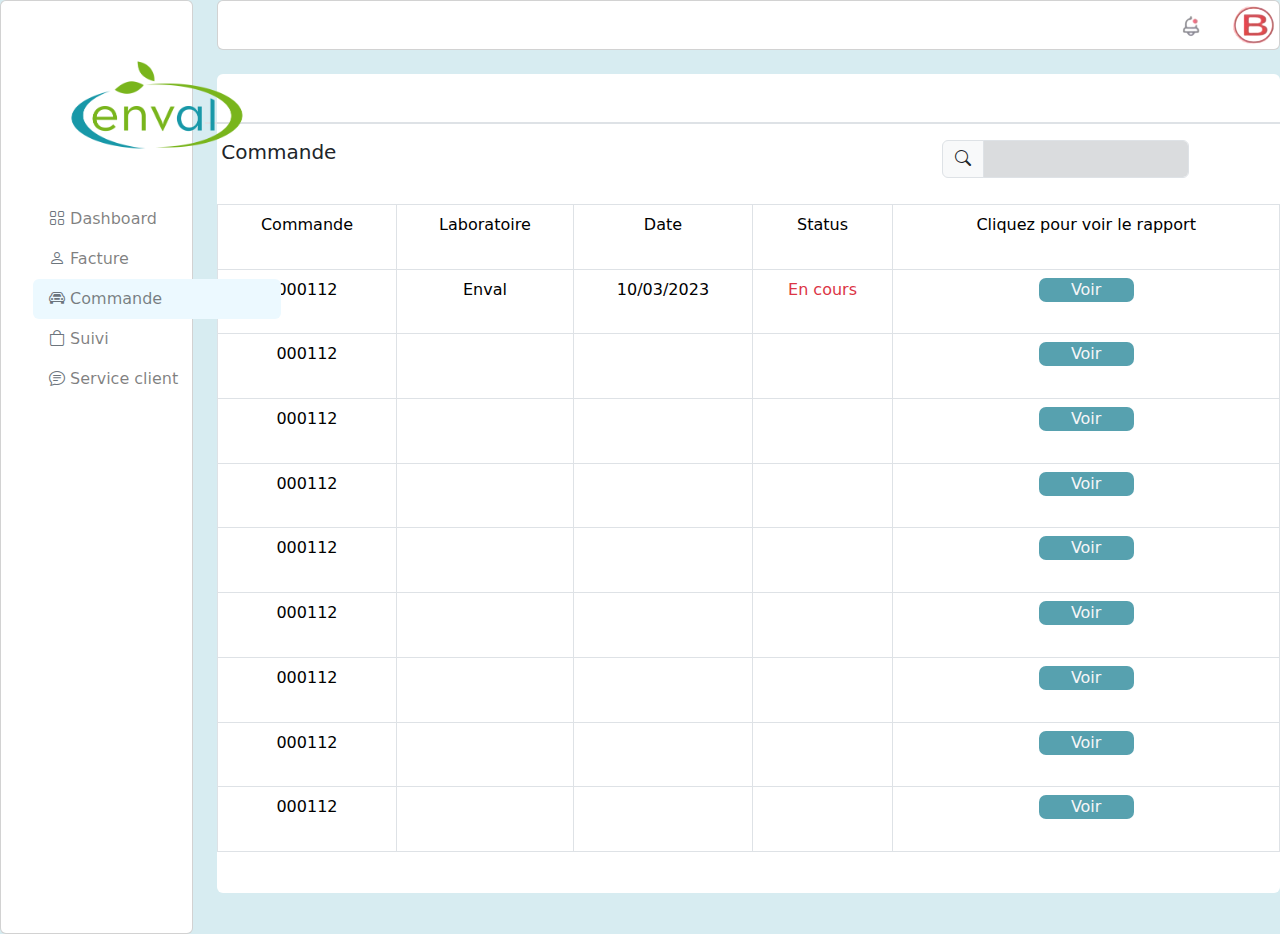
==== commande.html @ 9499e634 "premier depot" ====
<!DOCTYPE html>
<html lang="en">
<head>
    <meta charset="UTF-8">
    <meta name="viewport" content="width=device-width, initial-scale=1.0">
    <title>Document</title>
    <link rel="stylesheet" href="facture.css">
    <link href="https://cdn.jsdelivr.net/npm/bootstrap@5.3.3/dist/css/bootstrap.min.css" rel="stylesheet" integrity="sha384-QWTKZyjpPEjISv5WaRU9OFeRpok6YctnYmDr5pNlyT2bRjXh0JMhjY6hW+ALEwIH" crossorigin="anonymous">
    <link rel="stylesheet" href="https://cdn.jsdelivr.net/npm/bootstrap-icons@1.11.3/font/bootstrap-icons.min.css">
    <link rel="stylesheet" href="https://cdn.jsdelivr.net/npm/bootstrap-icons@1.11.3/font/bootstrap-icons.min.css">

</head>
<body>
    <div class="d-flex flex-wrap gap-2">

    </div>
    
    <div class="row">
      <div class="col-sm-2 mb-3 mb-sm-0">
        <div class="card">
          <div class="card-body">
            <div class=" flex-column p-3 text-white" style="width: 280px; height: 100vh; overflow-y: hidden;">
              <!-- img Enval -->
              <img class="w-100" src="/enval_transparent.png 13-56-55-423.png" alt="">
            <ul class="nav nav-pills flex-column mb-auto">
              <li>
                <a href="#" class="nav-link text-black-50">
                  <!-- icon -->
                  <i class="bi bi-grid text-secondary"></i>
                  Dashboard
                </a>
              </li>
              <li>
                <a href="facture.html" class="nav-link text-black-50">
                  <!-- icon -->
                  <i class="bi bi-person text-secondary" ></i>
                  Facture
                </a>
              </li>
              <li>
                <a href="" class="nav-link text-black-50 dashboard" aria-current="page">
                  <!-- icon -->
                  <i class="bi bi-car-front text-secondary"></i>
                  Commande
                </a>
              </li>
              <li>
                <a href="suivi.html" class="nav-link text-black-50">
                  <!-- icon -->
                  <i class="bi bi-bag text-secondary"></i>
                  Suivi
                </a>
              </li>
              <li>
                <a href="#" class="nav-link text-black-50">
                  <!-- icon -->
                  <i class="bi bi-chat-text text-secondary"></i>
                  Service client
                </a>
              </li>
            </ul>
       
          </div>
      
          </div>
        </div>
    
      </div>
    
      <div class="col-sm-10">
        
    
        <div class="card">
    
          <div class="card-body p-4">
            <div class="imgNavbar position-absolute top-0 end-0">
              <img src="logo.png" alt="">
            </div>
          </div>
        </div><br>
    
        <div class="bg-white rounded" style="height:91vh ;"><br><br>
          <div class="row border-top border-2">
          <div class="text-dark p-3 col-sm-8">
            <h5>Commande</h5>
          </div>
          <div class="col-sm-3 mt-3">
          <div class="input-group">
            <div class="input-group-text">
              <i class="bi bi-search text-dark"></i>
            </div>
            <input type="text" class="form-control shadow-none bg-secondary bg-opacity-25 text-dark ">
          </div>
        </div> 
    
    
        </div>
            <table class="table table-bordered" style="height: 72vh;">
              <tr>
                <td class="text-center">Commande</td>
                <td class="text-center">Laboratoire</td>
                <td class="text-center">Date</td>
                <td class="text-center">Status</td>
                <td class="text-center">Cliquez pour voir le rapport</td>
              </tr>
              <tr>
                <td class="text-center">000112</td>
                <td class="text-center">Enval</td>
                <td class="text-center">10/03/2023</td>
                <td class="text-center text-danger">En cours</td>
                <td class="text-center"><button class="tau"><a>Voir</a></button></td>
              </tr>
              <tr>
                <td class="text-center">000112</td>
                <td></td>
                <td></td>
                <td></td>
                <td class="text-center"><button class="tau"><a>Voir</a></button></td>
              </tr>
              <tr>
                <td class="text-center">000112</td>
                <td></td>
                <td></td>
                <td></td>
                <td class="text-center"><button class="tau"><a>Voir</a></button></td></td>
              </tr>
              <tr>
                <td class="text-center">000112</td>
                <td></td>
                <td></td>
                <td></td>
                <td class="text-center"><button class="tau"><a>Voir</a></button></td></td></td>
              </tr>
              <tr>
                <td class="text-center">000112</td>
                <td></td>
                <td></td>
                <td></td>
                <td class="text-center"><button class="tau"><a>Voir</a></button></td></td></td></td>
              </tr>
              <tr>
                <td class="text-center">000112</td>
                <td></td>
                <td></td>
                <td></td>
                <td class="text-center"><button class="tau"><a>Voir</a></button></td></td></td></td></td>
              </tr>
              <tr>
                <td class="text-center">000112</td>
                <td></td>
                <td></td>
                <td></td>
                <td class="text-center"><button class="tau"><a>Voir</a></button></td></td></td></td></td></td>
              </tr>
              <tr>
                <td class="text-center">000112</td>
                <td></td>
                <td></td>
                <td></td>
                <td class="text-center"><button class="tau"><a>Voir</a></button></td></td></td></td></td></td></td>
              </tr>
              <tr>
                <td class="text-center">000112</td>
                <td></td>
                <td></td>
                <td></td>
                <td class="text-center"><button class="tau"><a>Voir</a></button></td></td></td></td></td></td></td></td>
              </tr>
    
          </table>
    
    
        </div>
    
      </div>
    
    
      </div>
    
            
    
    
</body>
</html>
---- facture.css ----
*{
    padding: 0px;
    margin: 0px;
    color: #F6F6F8;

}
body {
    background-color: #D7ECF1 !important;
    overflow-x: hidden;
}

.positionnavbar{
    width: 100% !important;
}

.table{
    margin-top: 1em;
}

.imgNavbar img{
    width: 100px;

}
.tau{
    background-color:#57A1AF;
    border-radius: 7px;
    width: 95px;
    border: none;
}
.dashboard{
    background-color: #ECF9FF !important;
}
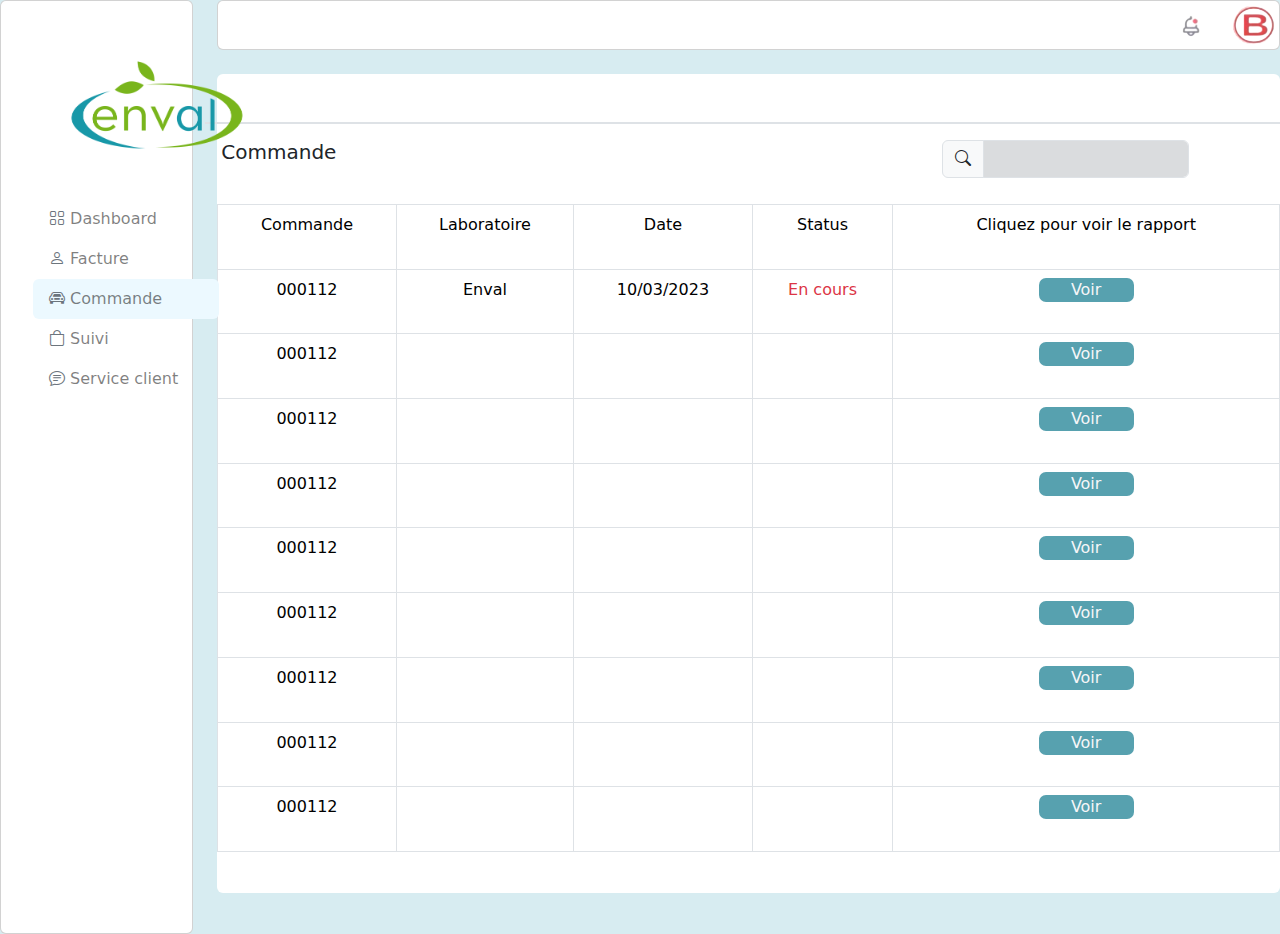
==== commit b4a594ba: "arrangement" ====
--- a/commande.html
+++ b/commande.html
@@ -37,7 +37,7 @@
                   Facture
                 </a>
               </li>
-              <li>
+              <li class="w-75">
                 <a href="" class="nav-link text-black-50 dashboard" aria-current="page">
                   <!-- icon -->
                   <i class="bi bi-car-front text-secondary"></i>
--- a/facture.css
+++ b/facture.css
@@ -29,4 +29,13 @@
 }
 .dashboard{
     background-color: #ECF9FF !important;
+   
 }
+@media (max-width:px) {
+    .positionnavbar{
+        width: 100% !important;
+        
+    }
+    
+}
+
